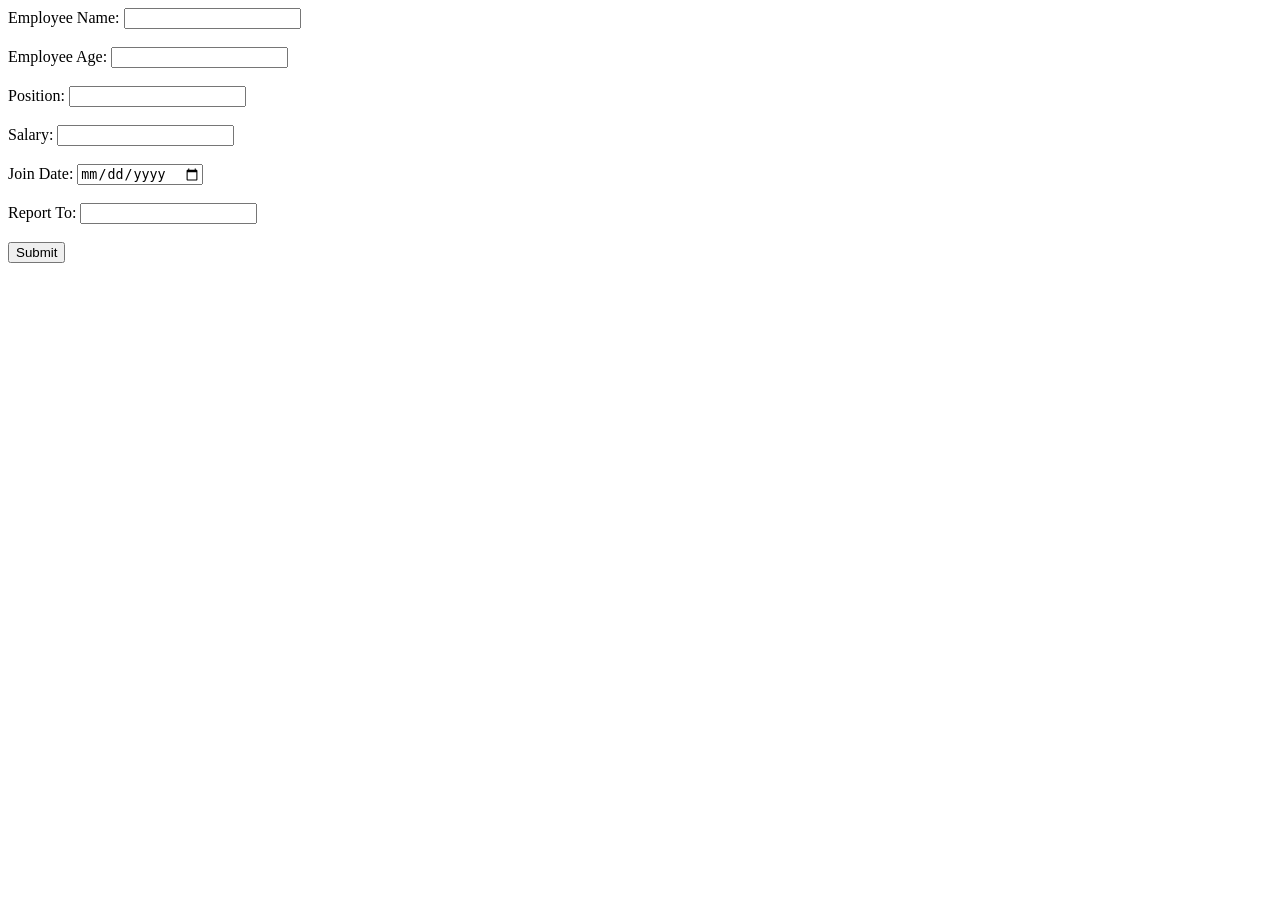
==== src/main/resources/UI/add.html @ bfc34b5a "exception handling and naming" ====
<!DOCTYPE html>
<html lang="en">
<head>
    <meta charset="UTF-8">
    <meta name="viewport" content="width=device-width, initial-scale=1.0">
    <title>Document</title>
    <script src="addEmployee.js" defer></script>
</head>
<body>
    <form>

        <label for="employeeName">Employee Name:</label>
        <input type="text" id="employeeName" name="employeeName" required><br><br>

        <label for="employeeAge">Employee Age:</label>
        <input type="number" id="employeeAge" name="employeeAge"><br><br>

        <label for="position">Position:</label>
        <input type="text" id="position" name="position"><br><br>

        <label for="salary">Salary:</label>
        <input type="number" id="salary" name="salary" step="0.01"><br><br>

        <label for="joinDate">Join Date:</label>
        <input type="date" id="joinDate" name="joinDate"><br><br>

        <label for="reportTo">Report To:</label>
        <input type="text" id="reportTo" name="reportTo"><br><br>

        <input type="submit" value="Submit" id="submit-btn">
    </form>
</body>
</html>
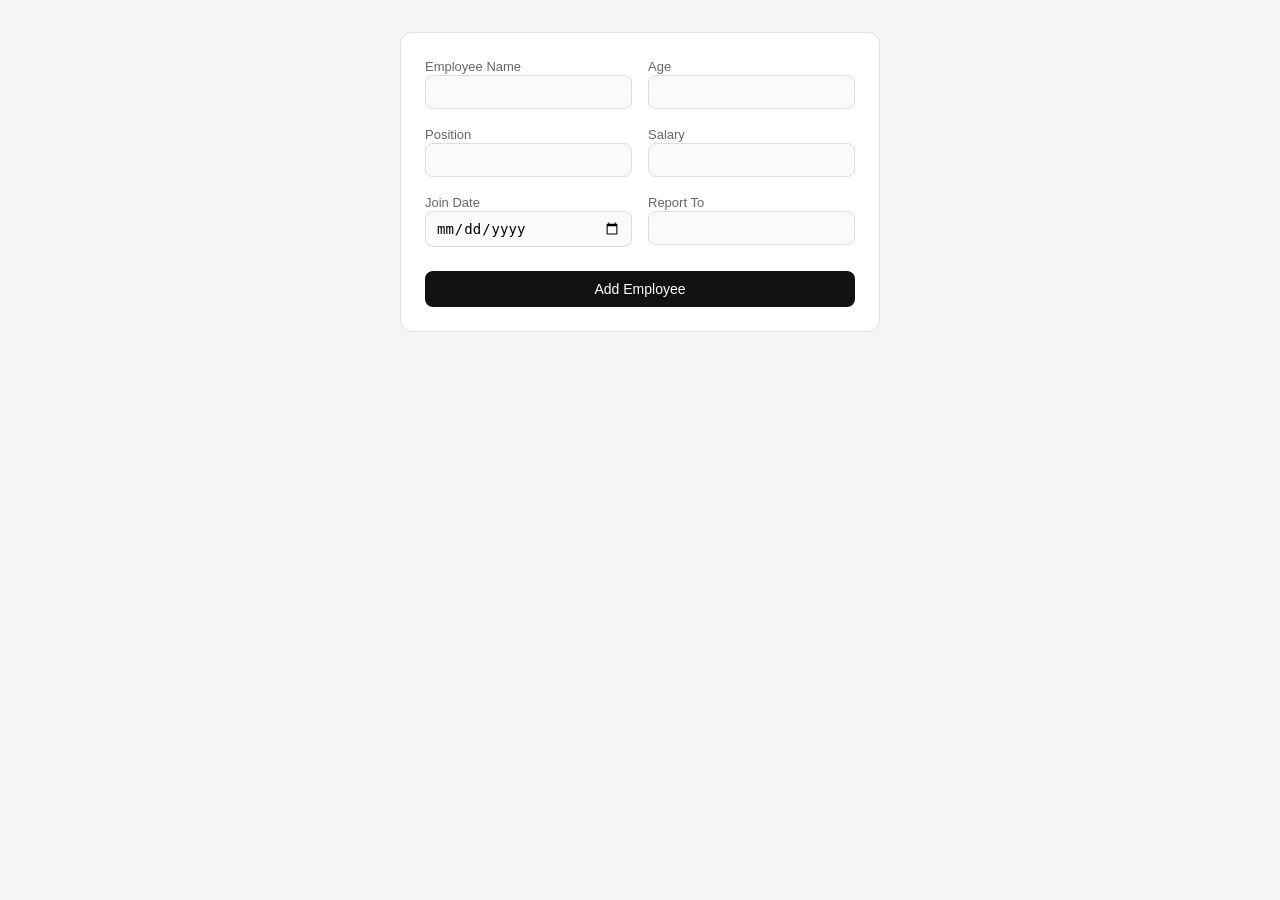
==== commit e3b5cbb1: "Fixed UI removed alerts,css added for error handling" ====
--- a/src/main/resources/UI/add.html
+++ b/src/main/resources/UI/add.html
@@ -3,31 +3,43 @@
 <head>
     <meta charset="UTF-8">
     <meta name="viewport" content="width=device-width, initial-scale=1.0">
-    <title>Document</title>
+    <title>Add Employee</title>
     <script src="addEmployee.js" defer></script>
+    <link href="styleAdd.css" rel="stylesheet">
 </head>
 <body>
     <form>
+        <div class="full">
+            <label for="employeeName">Employee Name</label>
+            <input type="text" id="employeeName" name="employeeName" required>
+        </div>
 
-        <label for="employeeName">Employee Name:</label>
-        <input type="text" id="employeeName" name="employeeName" required><br><br>
+        <div>
+            <label for="employeeAge">Age</label>
+            <input type="number" id="employeeAge" name="employeeAge">
+        </div>
 
-        <label for="employeeAge">Employee Age:</label>
-        <input type="number" id="employeeAge" name="employeeAge"><br><br>
+        <div>
+            <label for="position">Position</label>
+            <input type="text" id="position" name="position">
+        </div>
 
-        <label for="position">Position:</label>
-        <input type="text" id="position" name="position"><br><br>
+        <div>
+            <label for="salary">Salary</label>
+            <input type="number" id="salary" name="salary" step="0.01">
+        </div>
 
-        <label for="salary">Salary:</label>
-        <input type="number" id="salary" name="salary" step="0.01"><br><br>
+        <div>
+            <label for="joinDate">Join Date</label>
+            <input type="date" id="joinDate" name="joinDate">
+        </div>
 
-        <label for="joinDate">Join Date:</label>
-        <input type="date" id="joinDate" name="joinDate"><br><br>
+        <div class="full">
+            <label for="reportTo">Report To</label>
+            <input type="text" id="reportTo" name="reportTo">
+        </div>
 
-        <label for="reportTo">Report To:</label>
-        <input type="text" id="reportTo" name="reportTo"><br><br>
-
-        <input type="submit" value="Submit" id="submit-btn">
+        <input type="submit" value="Add Employee" id="submit-btn" class="full">
     </form>
 </body>
 </html>
--- a/src/main/resources/UI/styleAdd.css
+++ b/src/main/resources/UI/styleAdd.css
@@ -0,0 +1,71 @@
+* {
+    box-sizing: border-box;
+    margin: 0;
+    padding: 0;
+}
+
+body {
+    font-family: sans-serif;
+    background: #f5f5f5;
+    display: flex;
+    justify-content: center;
+    padding: 2rem;
+}
+
+form {
+    background: #fff;
+    border: 1px solid #e0e0e0;
+    border-radius: 12px;
+    padding: 1.5rem;
+    width: 100%;
+    max-width: 480px;
+    display: grid;
+    grid-template-columns: 1fr 1fr;
+    gap: 1rem;
+}
+
+label {
+    display: fixed;
+    font-size: 13px;
+    color: #666;
+    margin-bottom: 4px;
+}
+
+input {
+    width: 100%;
+    padding: 8px 10px;
+    font-size: 14px;
+    border: 1px solid #ddd;
+    border-radius: 8px;
+    background: #fafafa;
+    outline: none;
+    transition: border-color 0.15s;
+}
+
+input:focus {
+    border-color: #999;
+    background: #fff;
+}
+
+label[for="employeeName"],
+input#employeeName,
+label[for="reportTo"],
+input#reportTo,
+input[type="submit"] {
+    grid-column: 1 / -1;
+}
+
+input[type="submit"] {
+    background: #111;
+    color: #fff;
+    border: none;
+    cursor: pointer;
+    font-weight: 500;
+    padding: 10px;
+    border-radius: 8px;
+    margin-top: 0.5rem;
+}
+
+input[type="submit"]:hover {
+    opacity: 0.85;
+}
